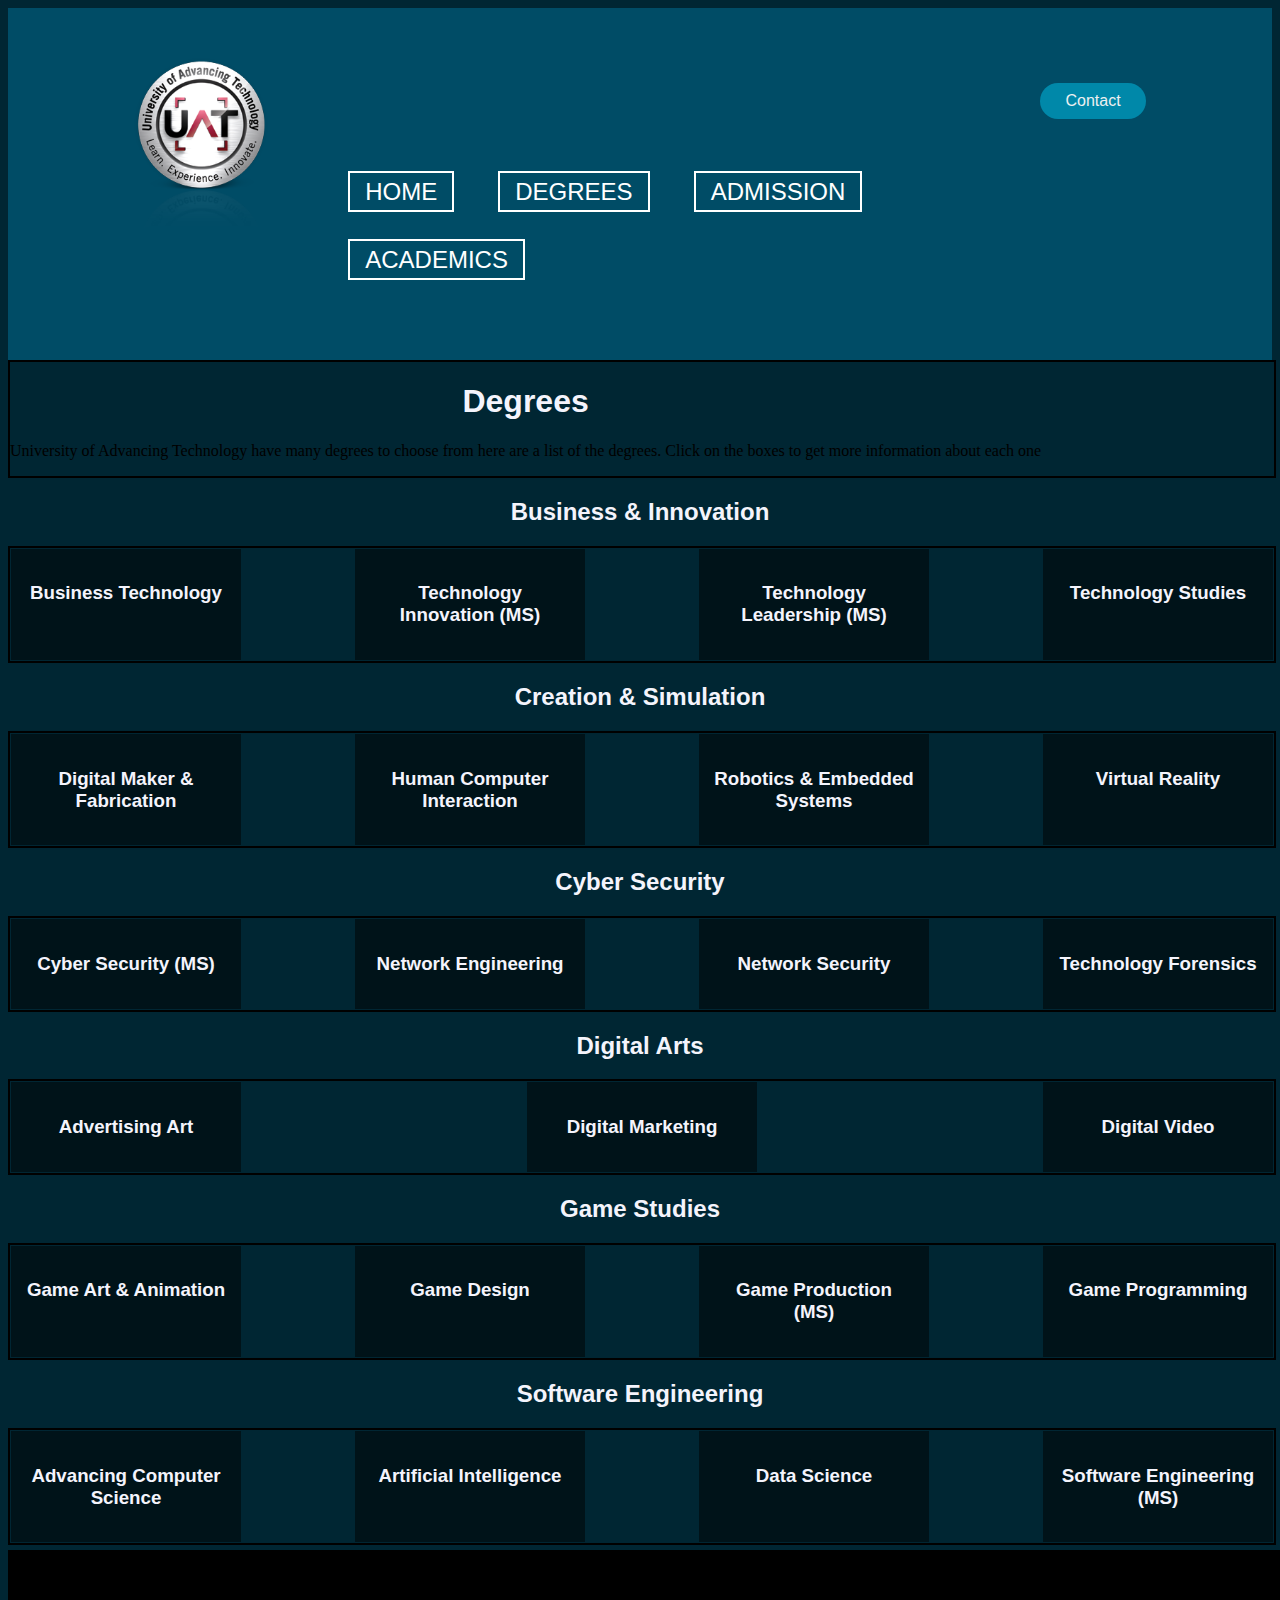
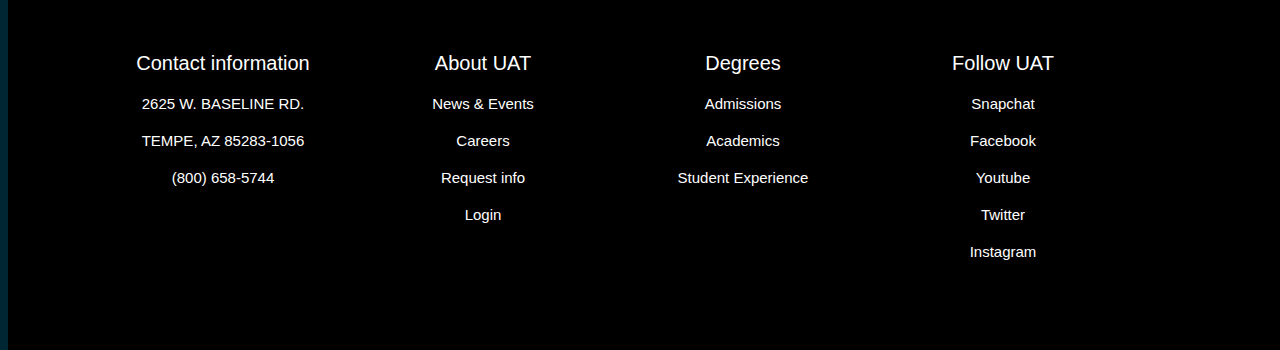
==== Degree.html @ c83efa62 "button" ====
<!DOCTYPE html>
<html lang="en">
<head>
    <meta charset="UTF-8">
    <title>Degrees</title>
    <link rel="stylesheet" a href="degreestyle.css">
    <meta name="viewport" content="width=device-width, initial-scale=1.0">
</head>
<body>
<header>

<img class="logo" src="Images/uat-logo.png" width="145"  height="170" alt="logo">

<nav>
    <ul class="nav">
        <li><a href="index.html">HOME</a></li>
        <li><a href="#">DEGREES</a></li>
        <li><a href="#">ADMISSION</a></li>
        <li><a href="#">ACADEMICS</a></li>
    </ul>
</nav>
<a class="cta" href="#"><button>Contact </button></a>
</header>

<div class="box-wrapper-row">
    <div>
        <h1>Degrees</h1>
        <p>University of Advancing Technology have many degrees to choose from here are a list of the degrees. Click on
            the boxes to get more information about each one</p>
    </div>
</div>

<h2>Business & Innovation</h2>
<div class="box-wrapper-row">
    <div class="box-degree">
        <h3>Business Technology</h3>
    </div>
    <div class="box-degree">
        <h3>Technology Innovation (MS)</h3>
    </div>
    <div class="box-degree">
        <h3>Technology Leadership (MS)</h3>
    </div>
    <div class="box-degree">
        <h3>Technology Studies</h3>
    </div>
</div>

<h2>Creation & Simulation</h2>
<div class="box-wrapper-row">
    <div class="box-degree">
        <h3>Digital Maker & Fabrication</h3>
    </div>
    <div class="box-degree">
        <h3>Human Computer Interaction</h3>
    </div>
    <div class="box-degree">
        <h3>Robotics & Embedded Systems</h3>
    </div>
    <div class="box-degree">
        <h3>Virtual Reality</h3>
    </div>
</div>

<h2>Cyber Security</h2>
<div class="box-wrapper-row">
    <div class="box-degree">
        <h3>Cyber Security (MS)</h3>
    </div>
    <div class="box-degree">
        <h3>Network Engineering</h3>
    </div>
    <div class="box-degree">
        <h3>Network Security</h3>
    </div>
    <div class="box-degree">
        <h3>Technology Forensics</h3>
    </div>
</div>

<h2>Digital Arts</h2>
<div class="box-wrapper-row">
    <div class="box-degree">
        <h3>Advertising Art</h3>
    </div>
    <div class="box-degree">
        <h3>Digital Marketing</h3>
    </div>
    <div class="box-degree">
        <h3>Digital Video</h3>
    </div>
</div>

<h2>Game Studies</h2>
<div class="box-wrapper-row">
    <div class="box-degree">
        <h3>Game Art & Animation</h3>
    </div>
    <div class="box-degree">
        <h3>Game Design</h3>
    </div>
    <div class="box-degree">
        <h3>Game Production (MS)</h3>
    </div>
    <div class="box-degree">
        <h3>Game Programming</h3>
    </div>
</div>

<h2>Software Engineering</h2>
<div class="box-wrapper-row">
    <div class="box-degree">
        <h3>Advancing Computer Science</h3>
    </div>
    <div class="box-degree">
        <h3>Artificial Intelligence</h3>
    </div>
    <div class="box-degree">
        <h3>Data Science</h3>
    </div>
    <div class="box-degree">
        <h3>Software Engineering (MS)</h3>
    </div>
</div>

</div>

<div class="footer">
    <div class="inner-footer">
        <div class="logo-container">
            <img>
        </div>
        <div class="footer-3">
            <h1>Contact information</h1>
            <p>2625 W. BASELINE RD.</p>
            <p>TEMPE, AZ 85283-1056</p>
            <p>(800) 658-5744</p>
        </div>

        <div class="footer-3">
            <h1>About UAT</h1>
            <p>News & Events</p>
            <p>Careers</p>
            <p>Request info</p>
            <p>Login</p>
        </div>

        <div class="footer-3">
            <h1>Degrees</h1>
            <p>Admissions</p>
            <p>Academics</p>
            <p>Student Experience</p>
        </div>

        <div class="footer-3">
            <h1>Follow UAT</h1>
            <p>Snapchat</p>
            <p>Facebook</p>
            <p>Youtube</p>
            <p>Twitter</p>
            <p>Instagram</p>
        </div>

    </div>
</div>

</body>
</html>
---- degreestyle.css ----
body{
    background-color: #002633;
}

.box-wrapper-row {
    border: 2px solid black;
    width: 100%;
    margin-bottom: 5px;
    display: flex;
    flex-direction: row;
    flex-wrap: wrap;
    justify-content: space-between;
    background-color: #002633;

}

.box-degree {
    border: 1px solid #002633;
    width: 200px;
    background-color: #001319;
    padding: 15px;
    text-align: center;
}
html, body {
    height: 100%;
}

h1, h2, h3{
    text-align: center;
    font-family: Arial;
    color: #f4f4fc;
}


*, *:before, *:after {
}

li,a, button {
    font-family: sans-serif;
    font-weight: 500;
    font-size: 16px;
    color: #edf0f1;
    text-decoration: none;
}

header{
    display: flex;
    justify-content: space-between;
    margin-left: auto;
    padding: 50px 10%;
    background-color: #004c66;
;


}

.logo{
    cursor: pointer;
    margin-right: auto;

}

.nav{
    list-style: none;
    margin-top: 100px;
    margin-left: 20px;

}

.nav li{
    display: inline-block;
    padding: 20px 20px;
}

.nav li a{
    transition: all 0.3s ease 0s;
    text-decoration: none;
    color: #ffffff;
    font-size: x-large;
    border: 2px solid #ffffff;
    padding: 5px 15px;
}

.nav li a:hover{
    color: #000;
    background-color: #ffffff;

}
button{
    margin-left: 20px;
    margin-top: 25px;
    padding: 9px 25px;
    background-color: rgba(0,136,169,1);
    border: none;
    border-radius: 50px;
    cursor: pointer;
    transition: all 0.3s ease 0s; ;
}

button:hover{
    background-color: rgba(0,136,169,0.8 );

}

.footer{
    width: 100vw ;
    display: block;
    overflow: hidden;
    padding: 70px 0;
    box-sizing: border-box;
    background-color: black;
}

.inner-footer{
    display: block;
    margin: 0 auto;
    width: 1100px;
    height: 100%;
}

.inner-footer .footer-3{
     width: 250px;
    margin-right: 10px;
    float: left;
    height: 100% ;
}
.inner-footer .footer-3 h1{
    font-size: 20px;
    font-weight: 200;
    font-family: Arial;
    color: white;
    display: block;
    width: 100%;
    margin-bottom: 20px;
}

.inner-footer .footer-3 p{
    font-family: Arial;
    font-size: 15px;
    font-weight: 200;
    color: white;
    display: block;
    width: 100%;
    padding-bottom: 5px;
    text-align: center;
}
@media(max-width: 600px) {
    .footer .inner-footer {
        width: 90%;
    }
    .inner-footer .footer-3{
        width: 100%;
        margin-bottom: 30px;
    }
}
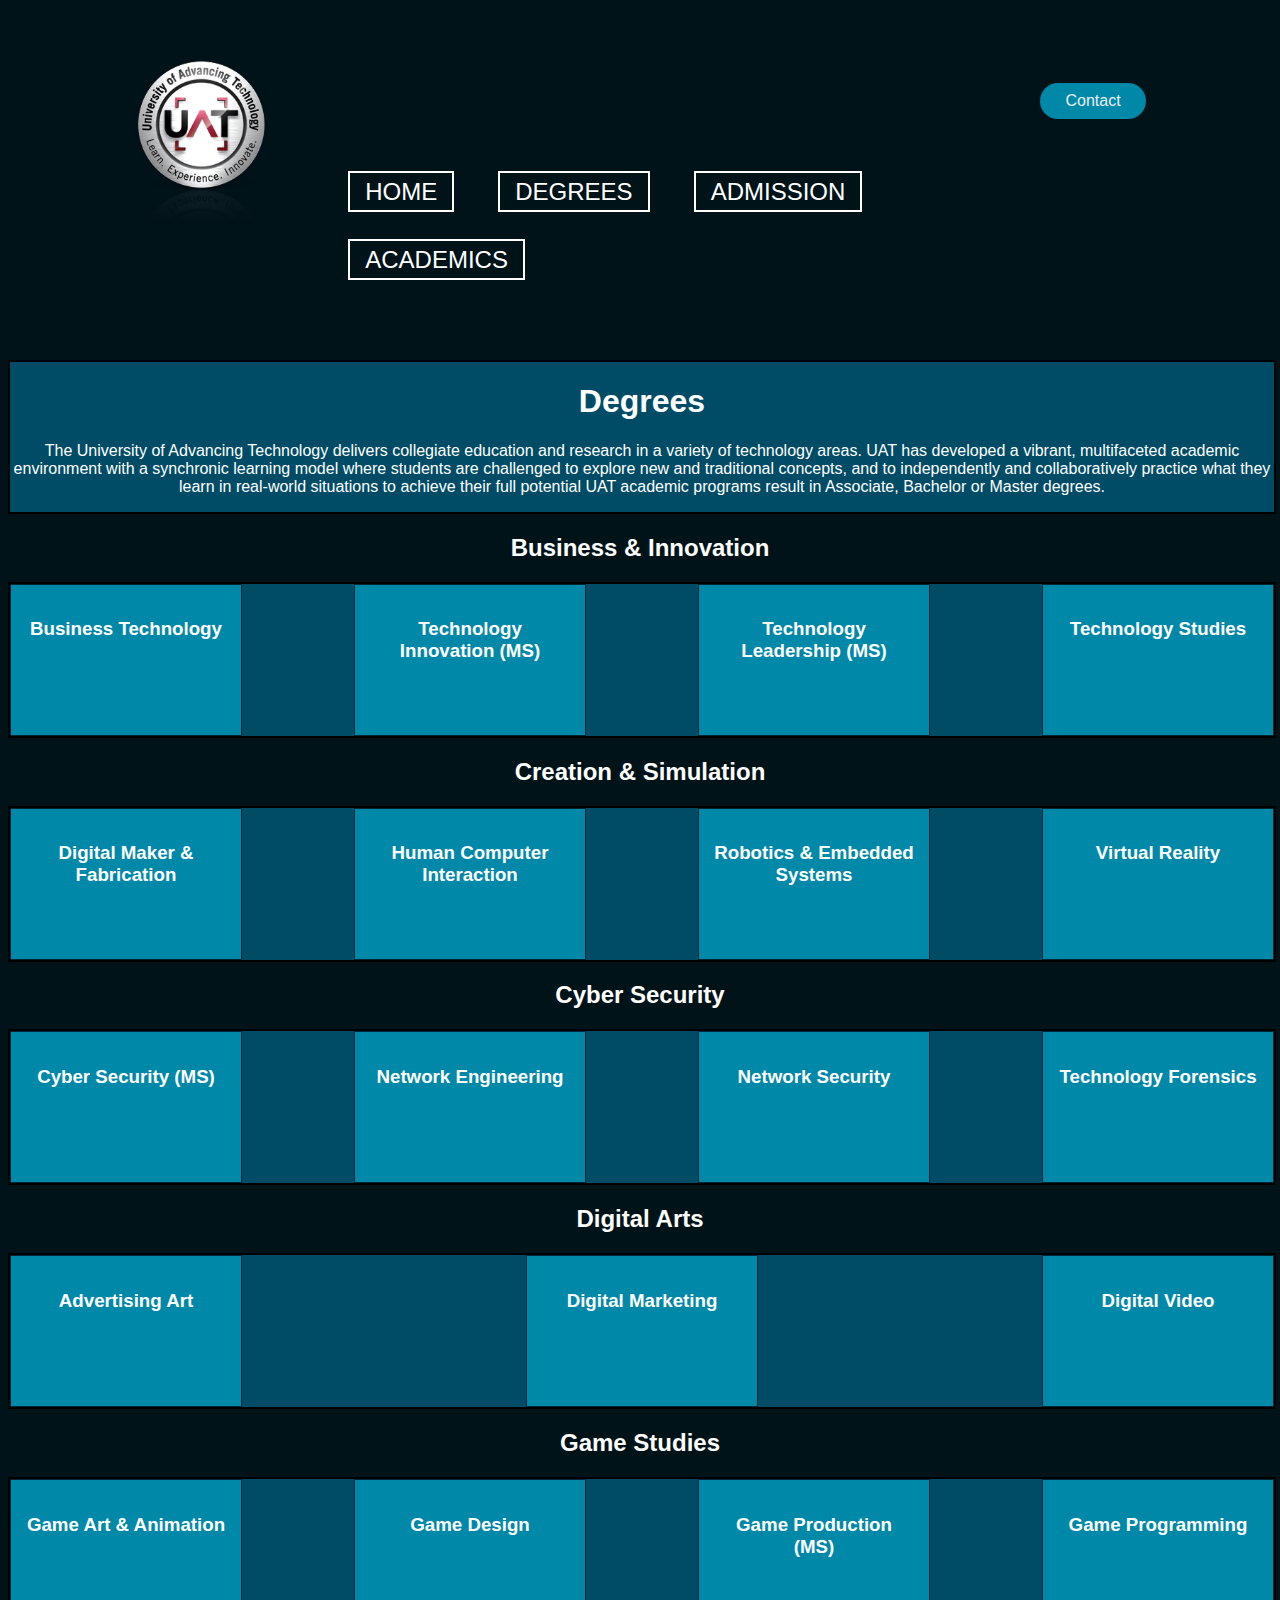
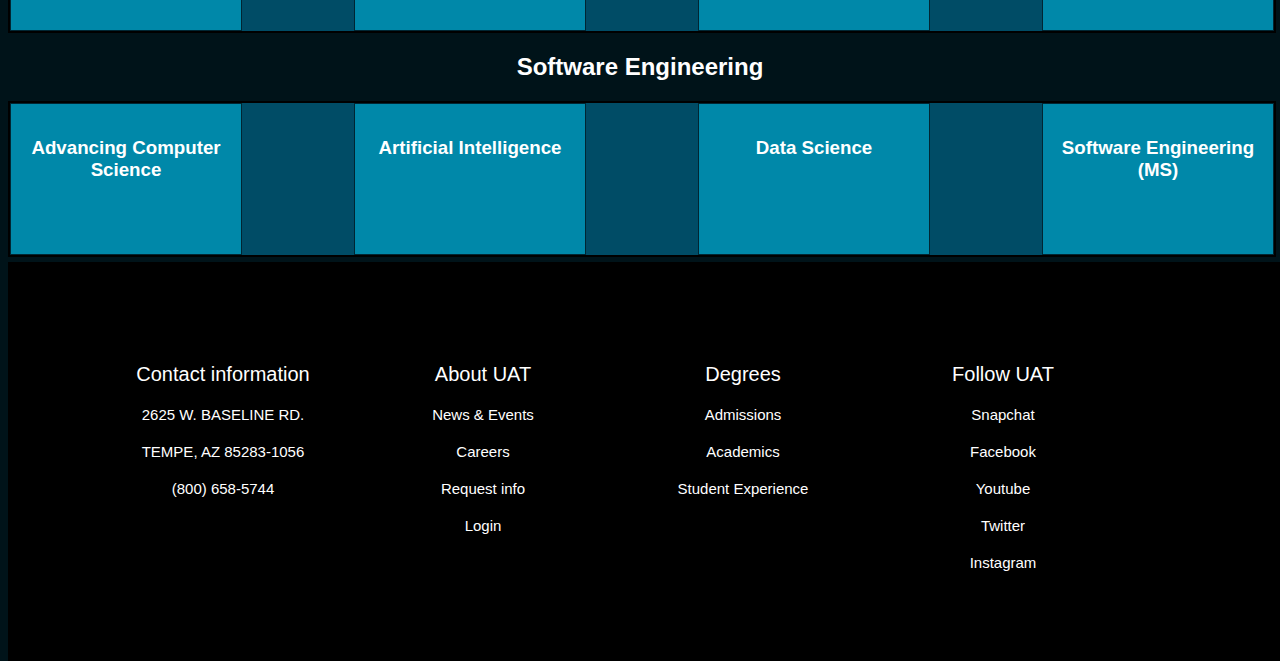
==== commit c5129a66: "Lagd ny fargekombinasjon som henger sammen med forsiden" ====
--- a/Degree.html
+++ b/Degree.html
@@ -3,7 +3,7 @@
 <head>
     <meta charset="UTF-8">
     <title>Degrees</title>
-    <link rel="stylesheet" a href="degreestyle.css">
+    <link rel="stylesheet"  href="degreestyle.css">
     <meta name="viewport" content="width=device-width, initial-scale=1.0">
 </head>
 <body>
@@ -19,14 +19,18 @@
         <li><a href="#">ACADEMICS</a></li>
     </ul>
 </nav>
-<a class="cta" href="#"><button>Contact </button></a>
+<a class="cta" href="#Bottom-of-page"><button>Contact </button></a>
 </header>
 
 <div class="box-wrapper-row">
     <div>
         <h1>Degrees</h1>
-        <p>University of Advancing Technology have many degrees to choose from here are a list of the degrees. Click on
-            the boxes to get more information about each one</p>
+        <p>The University of Advancing Technology delivers collegiate education and research in a variety of technology
+            areas. UAT has developed a vibrant, multifaceted academic environment with a synchronic learning model where
+            students are challenged to explore new and traditional concepts, and to independently and collaboratively
+            practice what they learn in real-world situations to achieve their full potential
+
+            UAT academic programs result in Associate, Bachelor or Master degrees.</p>
     </div>
 </div>
 
@@ -34,6 +38,7 @@
 <div class="box-wrapper-row">
     <div class="box-degree">
         <h3>Business Technology</h3>
+
     </div>
     <div class="box-degree">
         <h3>Technology Innovation (MS)</h3>
@@ -44,6 +49,7 @@
     <div class="box-degree">
         <h3>Technology Studies</h3>
     </div>
+</div>
 </div>
 
 <h2>Creation & Simulation</h2>
@@ -131,7 +137,7 @@
             <img>
         </div>
         <div class="footer-3">
-            <h1>Contact information</h1>
+            <h1 id="Bottom-of-page">Contact information</h1>
             <p>2625 W. BASELINE RD.</p>
             <p>TEMPE, AZ 85283-1056</p>
             <p>(800) 658-5744</p>
--- a/degreestyle.css
+++ b/degreestyle.css
@@ -1,6 +1,6 @@
 
 body{
-    background-color: #002633;
+    background-color: #001319;
 }
 
 .box-wrapper-row {
@@ -11,25 +11,27 @@
     flex-direction: row;
     flex-wrap: wrap;
     justify-content: space-between;
-    background-color: #002633;
+    background-color: #004c66;
 
 }
 
 .box-degree {
     border: 1px solid #002633;
     width: 200px;
-    background-color: #001319;
+    background-color: #0088a9;
     padding: 15px;
     text-align: center;
+    width: 200px;
+    height: 120px;
 }
 html, body {
     height: 100%;
 }
 
-h1, h2, h3{
+h1, h2, h3, p{
     text-align: center;
     font-family: Arial;
-    color: #f4f4fc;
+    color: white;
 }
 
 
@@ -49,7 +51,7 @@
     justify-content: space-between;
     margin-left: auto;
     padding: 50px 10%;
-    background-color: #004c66;
+    background-color: #001319;
 ;
 
 
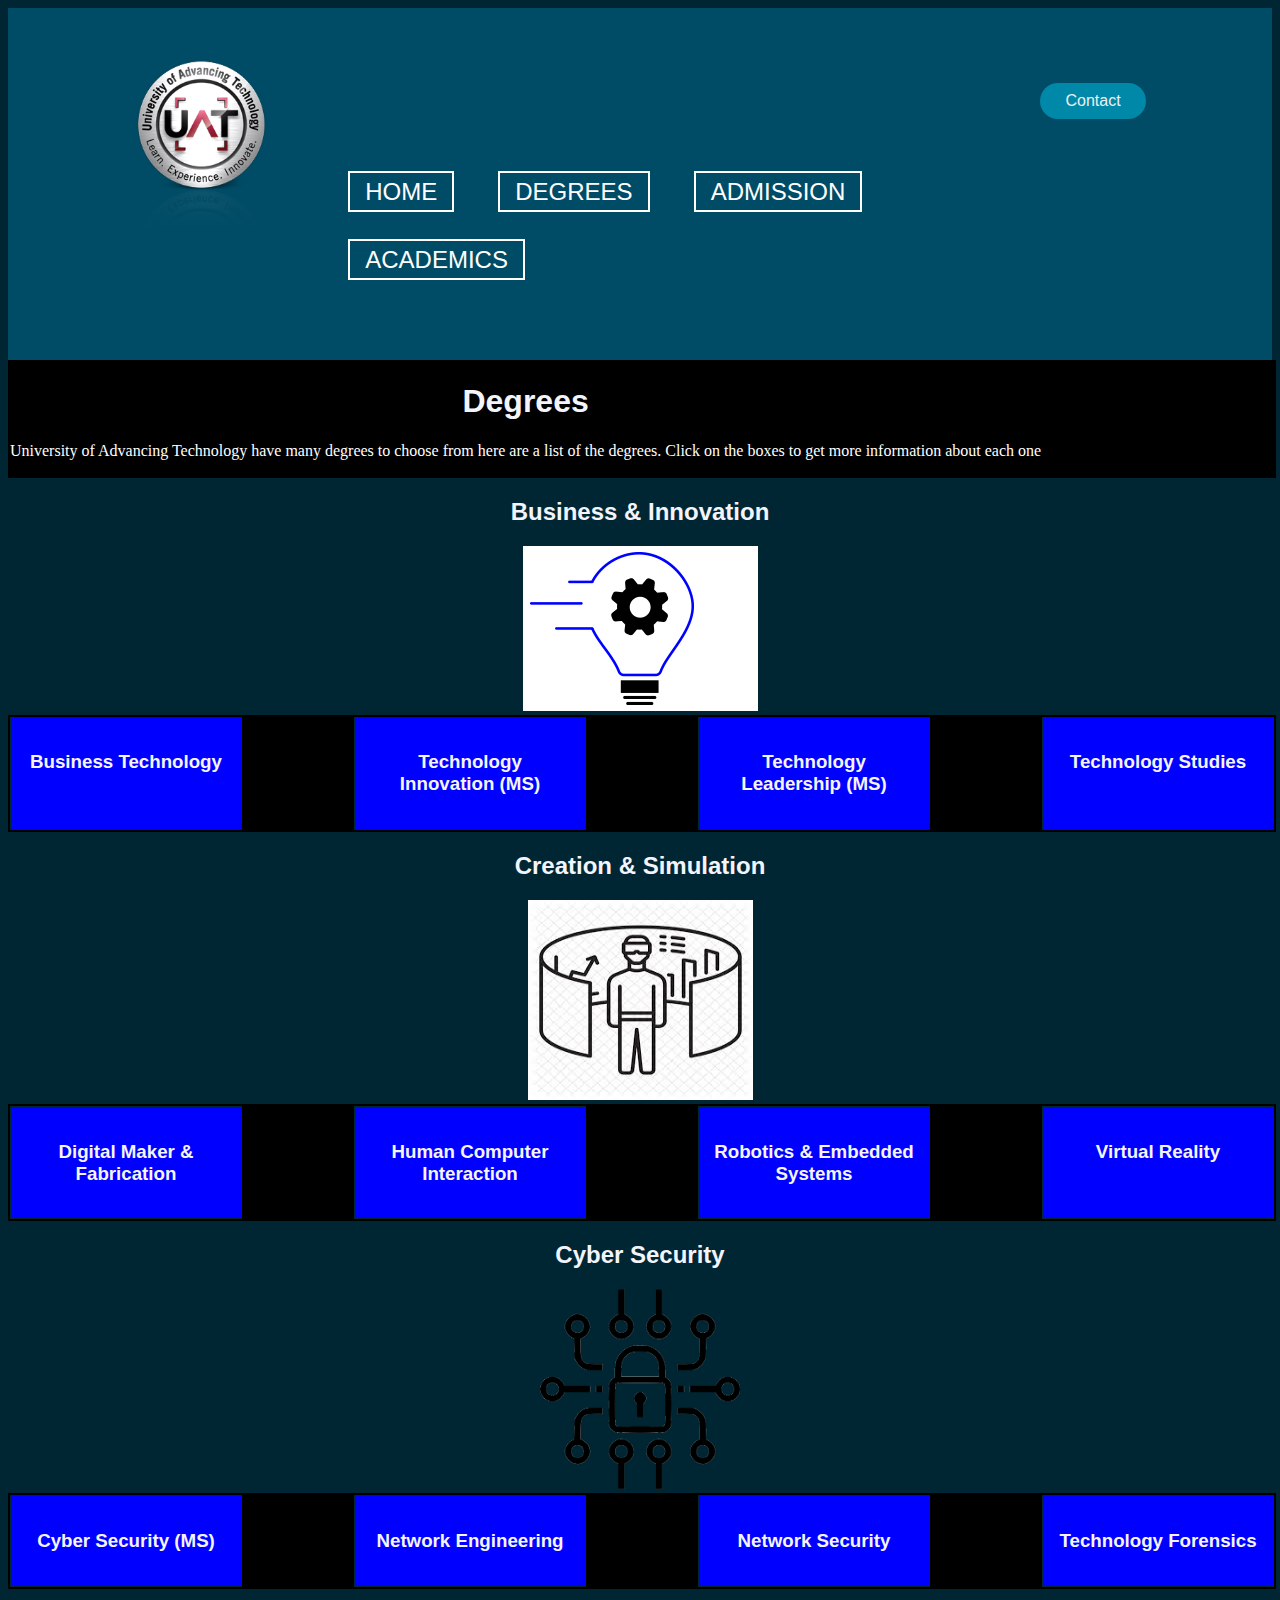
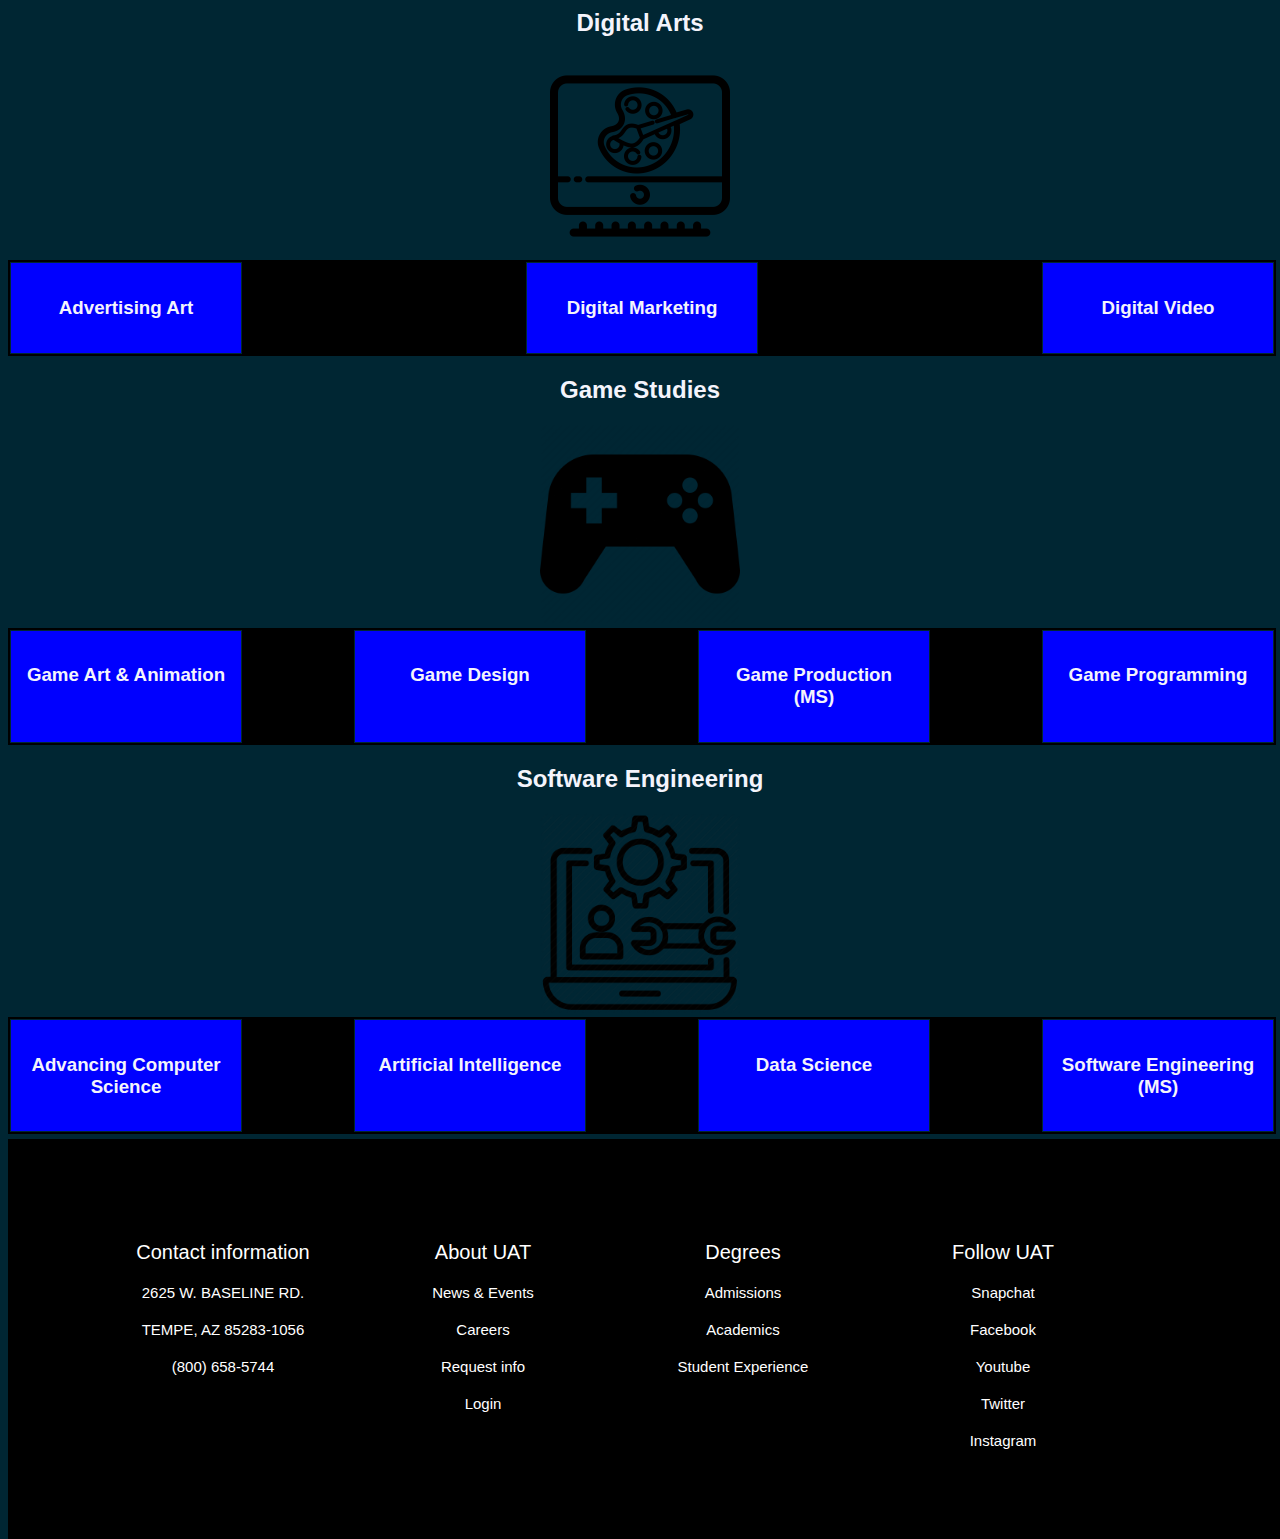
==== commit a07ad176: "bilder 2. side" ====
--- a/Degree.html
+++ b/Degree.html
@@ -25,20 +25,18 @@
 <div class="box-wrapper-row">
     <div>
         <h1>Degrees</h1>
-        <p>The University of Advancing Technology delivers collegiate education and research in a variety of technology
-            areas. UAT has developed a vibrant, multifaceted academic environment with a synchronic learning model where
-            students are challenged to explore new and traditional concepts, and to independently and collaboratively
-            practice what they learn in real-world situations to achieve their full potential
-
-            UAT academic programs result in Associate, Bachelor or Master degrees.</p>
+        <p>University of Advancing Technology have many degrees to choose from here are a list of the degrees. Click on
+            the boxes to get more information about each one</p>
     </div>
 </div>
 
 <h2>Business & Innovation</h2>
-<div class="box-wrapper-row">
+<div class="image">
+    <img src="Images/last ned.png" height="165" width="235"/>
+</div>
+    <div class="box-wrapper-row">
     <div class="box-degree">
         <h3>Business Technology</h3>
-
     </div>
     <div class="box-degree">
         <h3>Technology Innovation (MS)</h3>
@@ -50,10 +48,13 @@
         <h3>Technology Studies</h3>
     </div>
 </div>
-</div>
 
 <h2>Creation & Simulation</h2>
-<div class="box-wrapper-row">
+<div class="image">
+
+    <img src="Images/simulation .jpeg" height="200" width="225"/>
+</div>
+    <div class="box-wrapper-row">
     <div class="box-degree">
         <h3>Digital Maker & Fabrication</h3>
     </div>
@@ -69,7 +70,12 @@
 </div>
 
 <h2>Cyber Security</h2>
-<div class="box-wrapper-row">
+<div class="image">
+
+
+    <img src="Images/cyber sec.png" height="200" width="200"/>
+</div>
+    <div class="box-wrapper-row">
     <div class="box-degree">
         <h3>Cyber Security (MS)</h3>
     </div>
@@ -85,7 +91,11 @@
 </div>
 
 <h2>Digital Arts</h2>
-<div class="box-wrapper-row">
+<div class="image">
+
+    <img src="Images/digi arts.png" height="200" width="200"/>
+</div>
+    <div class="box-wrapper-row">
     <div class="box-degree">
         <h3>Advertising Art</h3>
     </div>
@@ -98,7 +108,11 @@
 </div>
 
 <h2>Game Studies</h2>
-<div class="box-wrapper-row">
+<div class="image">
+
+
+    <img src="Images/gamepad-512.png" height="200" width="200"/></div>
+    <div class="box-wrapper-row">
     <div class="box-degree">
         <h3>Game Art & Animation</h3>
     </div>
@@ -114,7 +128,11 @@
 </div>
 
 <h2>Software Engineering</h2>
-<div class="box-wrapper-row">
+<div class="image">
+
+    <img src="Images/soft.png" height="200" width="200"/>
+</div>
+    <div class="box-wrapper-row">
     <div class="box-degree">
         <h3>Advancing Computer Science</h3>
     </div>
--- a/degreestyle.css
+++ b/degreestyle.css
@@ -1,6 +1,6 @@
 
 body{
-    background-color: #001319;
+    background-color: #002633;
 }
 
 .box-wrapper-row {
@@ -11,27 +11,26 @@
     flex-direction: row;
     flex-wrap: wrap;
     justify-content: space-between;
-    background-color: #004c66;
+    background-color: black;
+    color: white;
 
 }
 
 .box-degree {
     border: 1px solid #002633;
     width: 200px;
-    background-color: #0088a9;
+    background-color: #0000FF;
     padding: 15px;
     text-align: center;
-    width: 200px;
-    height: 120px;
 }
 html, body {
     height: 100%;
 }
 
-h1, h2, h3, p{
+h1, h2, h3{
     text-align: center;
     font-family: Arial;
-    color: white;
+    color: #f4f4fc;
 }
 
 
@@ -51,7 +50,7 @@
     justify-content: space-between;
     margin-left: auto;
     padding: 50px 10%;
-    background-color: #001319;
+    background-color: #004c66;
 ;
 
 
@@ -155,4 +154,8 @@
         width: 100%;
         margin-bottom: 30px;
     }
+}
+.image{
+    text-align: center;
+    color: white;
 }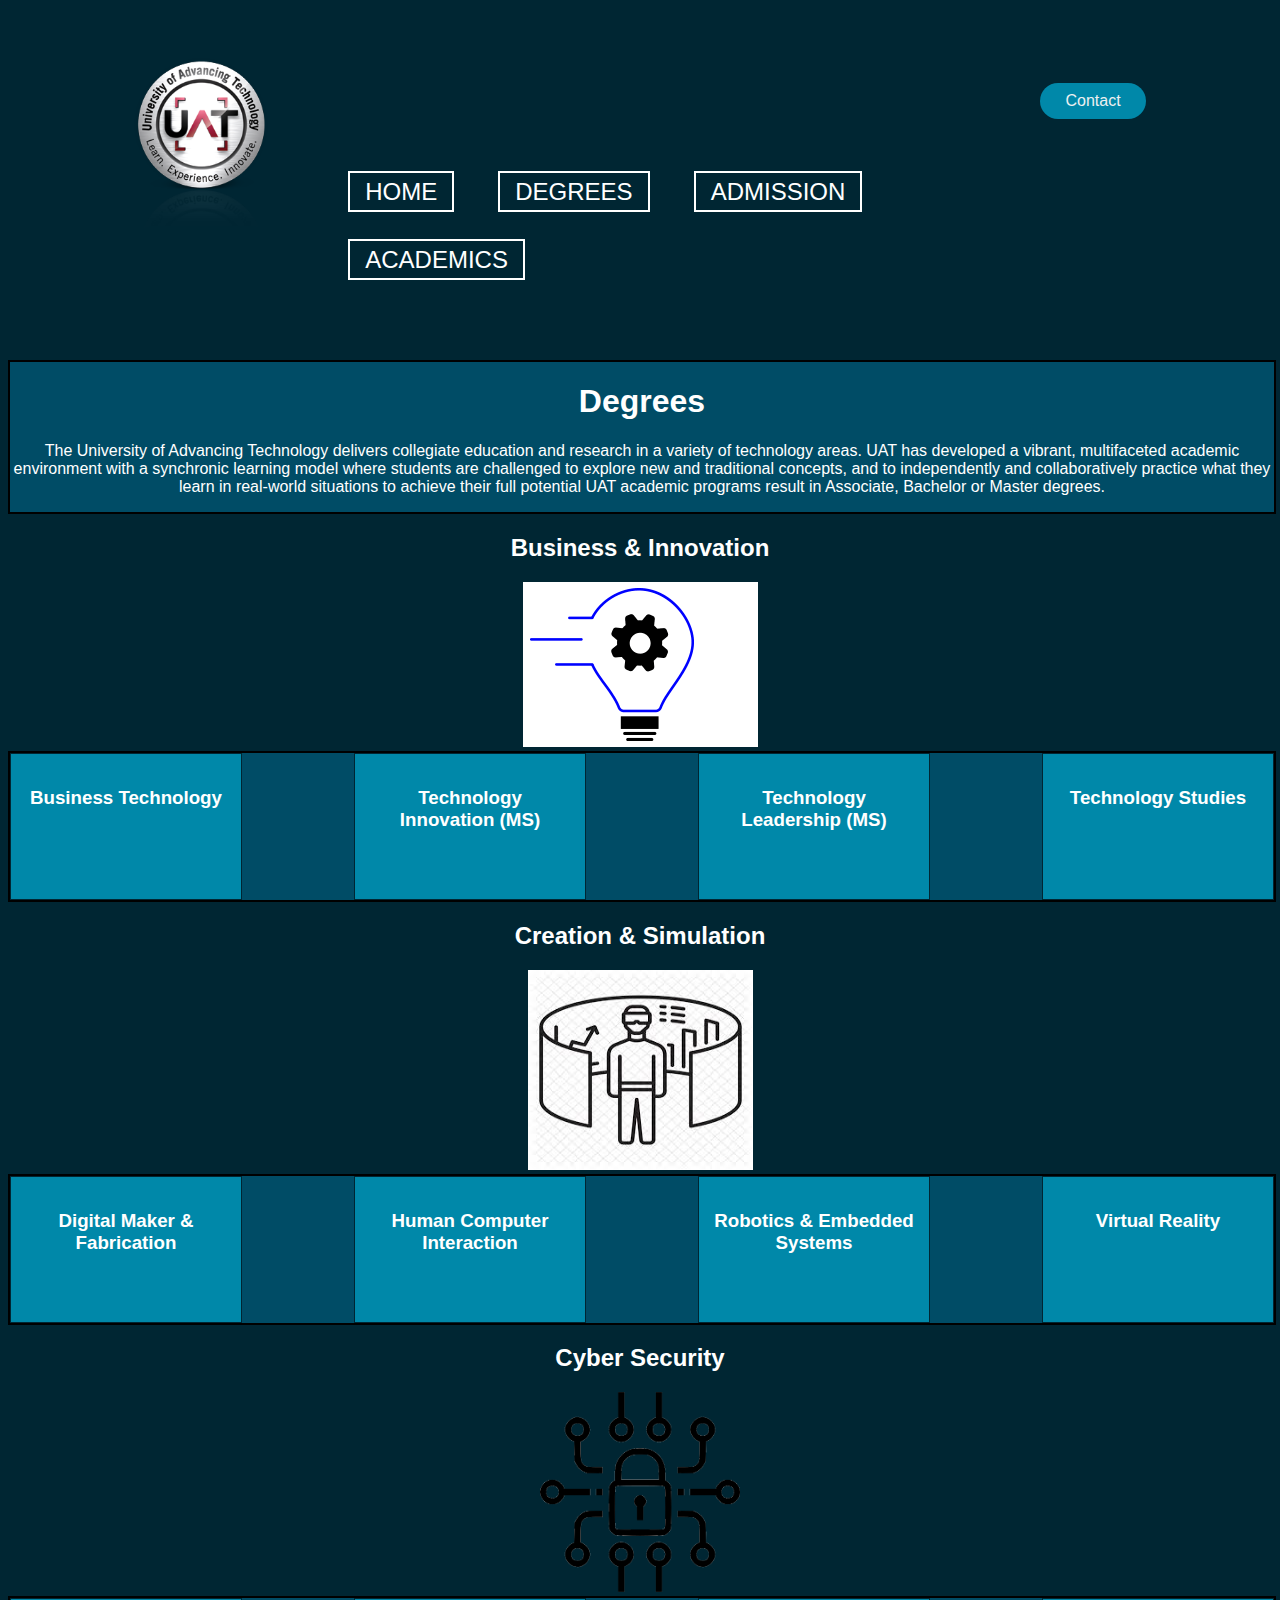
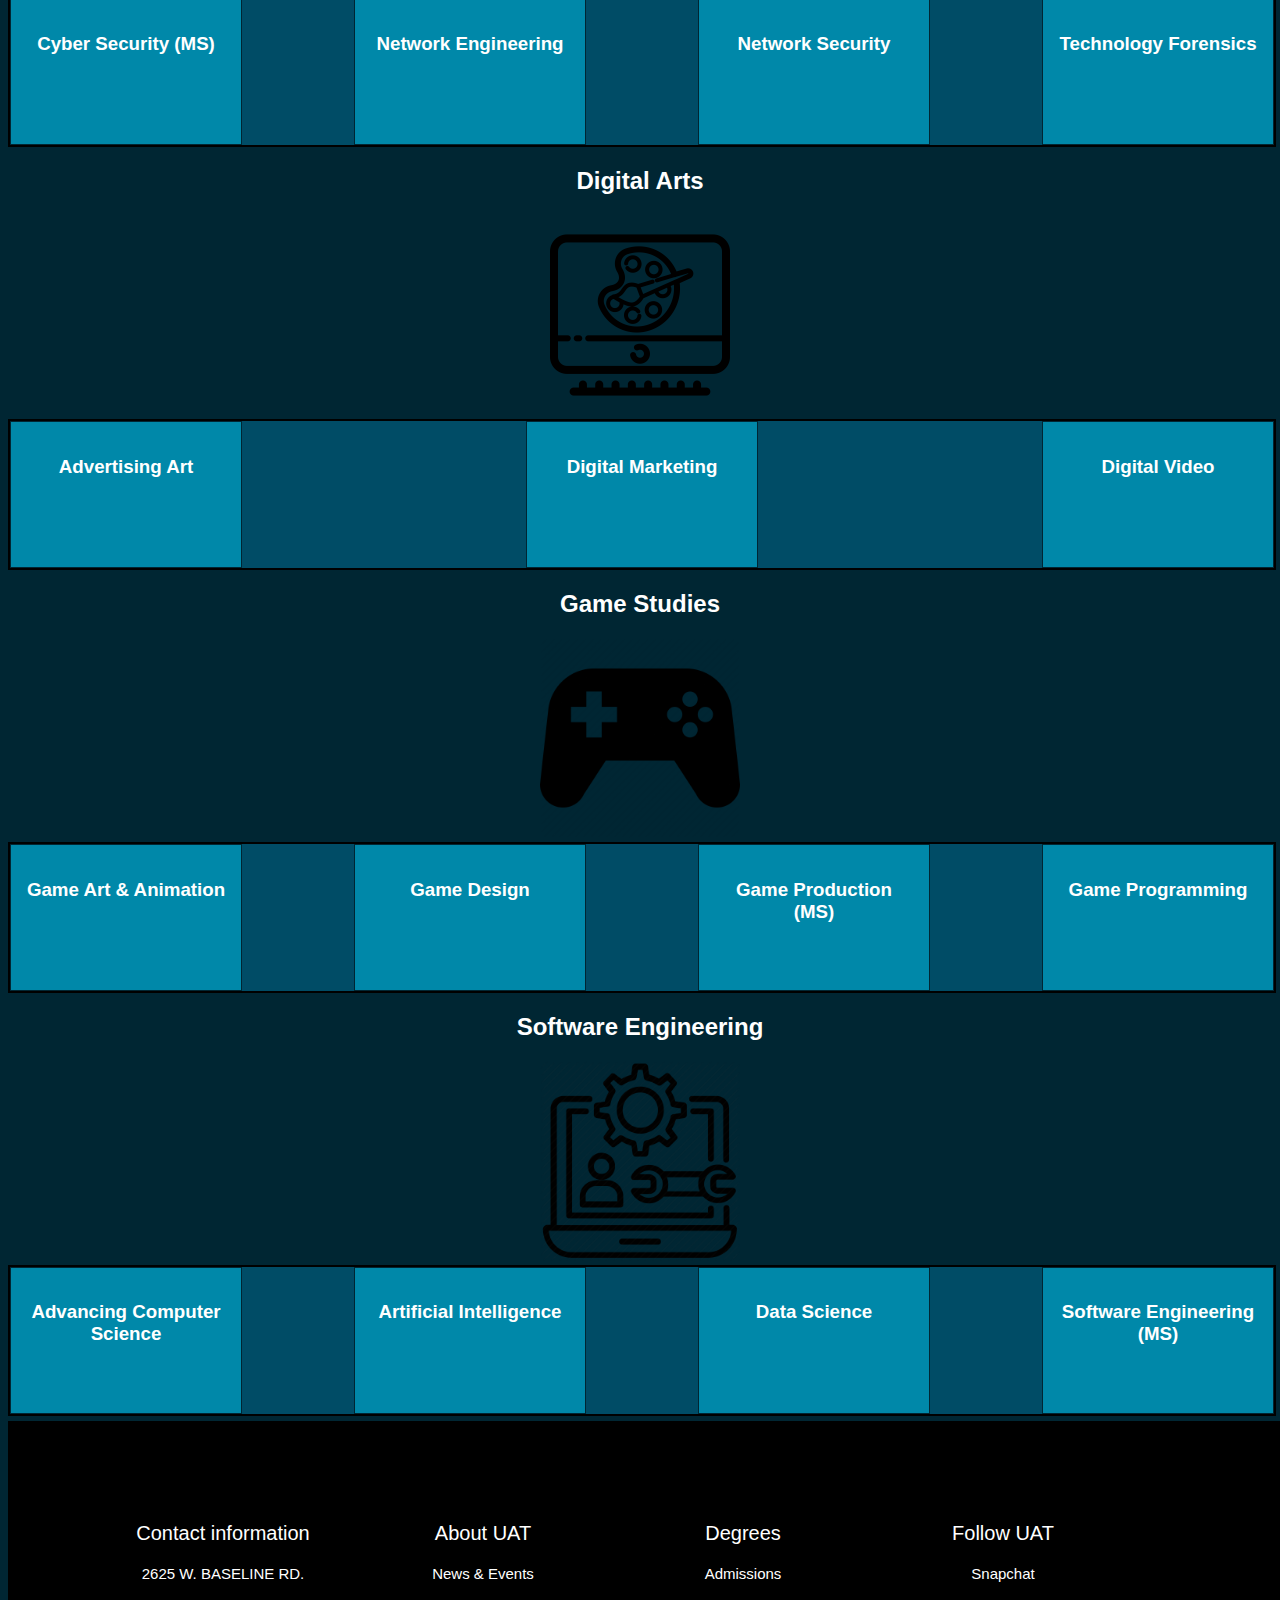
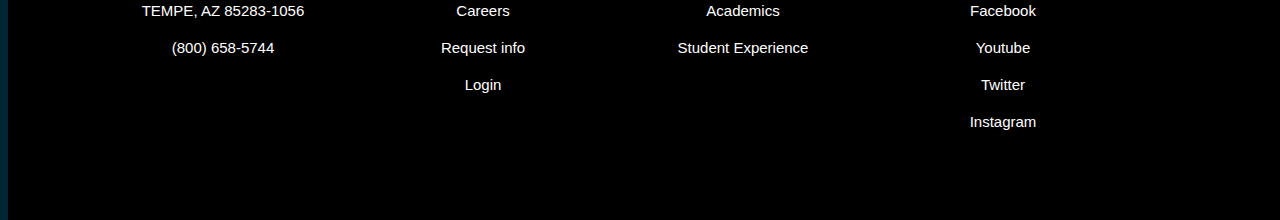
==== commit 5252f48b: "Merge branch 'master' of https://github.com/henrikbn00/UAT.github.io" ====
--- a/Degree.html
+++ b/Degree.html
@@ -25,8 +25,12 @@
 <div class="box-wrapper-row">
     <div>
         <h1>Degrees</h1>
-        <p>University of Advancing Technology have many degrees to choose from here are a list of the degrees. Click on
-            the boxes to get more information about each one</p>
+        <p>The University of Advancing Technology delivers collegiate education and research in a variety of technology
+            areas. UAT has developed a vibrant, multifaceted academic environment with a synchronic learning model where
+            students are challenged to explore new and traditional concepts, and to independently and collaboratively
+            practice what they learn in real-world situations to achieve their full potential
+
+            UAT academic programs result in Associate, Bachelor or Master degrees.</p>
     </div>
 </div>
 
@@ -37,6 +41,7 @@
     <div class="box-wrapper-row">
     <div class="box-degree">
         <h3>Business Technology</h3>
+
     </div>
     <div class="box-degree">
         <h3>Technology Innovation (MS)</h3>
@@ -47,6 +52,7 @@
     <div class="box-degree">
         <h3>Technology Studies</h3>
     </div>
+</div>
 </div>
 
 <h2>Creation & Simulation</h2>
--- a/degreestyle.css
+++ b/degreestyle.css
@@ -11,26 +11,36 @@
     flex-direction: row;
     flex-wrap: wrap;
     justify-content: space-between;
+
     background-color: black;
     color: white;
+
+    background-color: #004c66;
+
 
 }
 
 .box-degree {
     border: 1px solid #002633;
     width: 200px;
+
     background-color: #0000FF;
+
+    background-color: #0088a9;
+
     padding: 15px;
     text-align: center;
+    width: 200px;
+    height: 115px;
 }
 html, body {
     height: 100%;
 }
 
-h1, h2, h3{
+h1, h2, h3, p{
     text-align: center;
     font-family: Arial;
-    color: #f4f4fc;
+    color: white;
 }
 
 
@@ -50,7 +60,7 @@
     justify-content: space-between;
     margin-left: auto;
     padding: 50px 10%;
-    background-color: #004c66;
+    background-color: #002633;
 ;
 
 
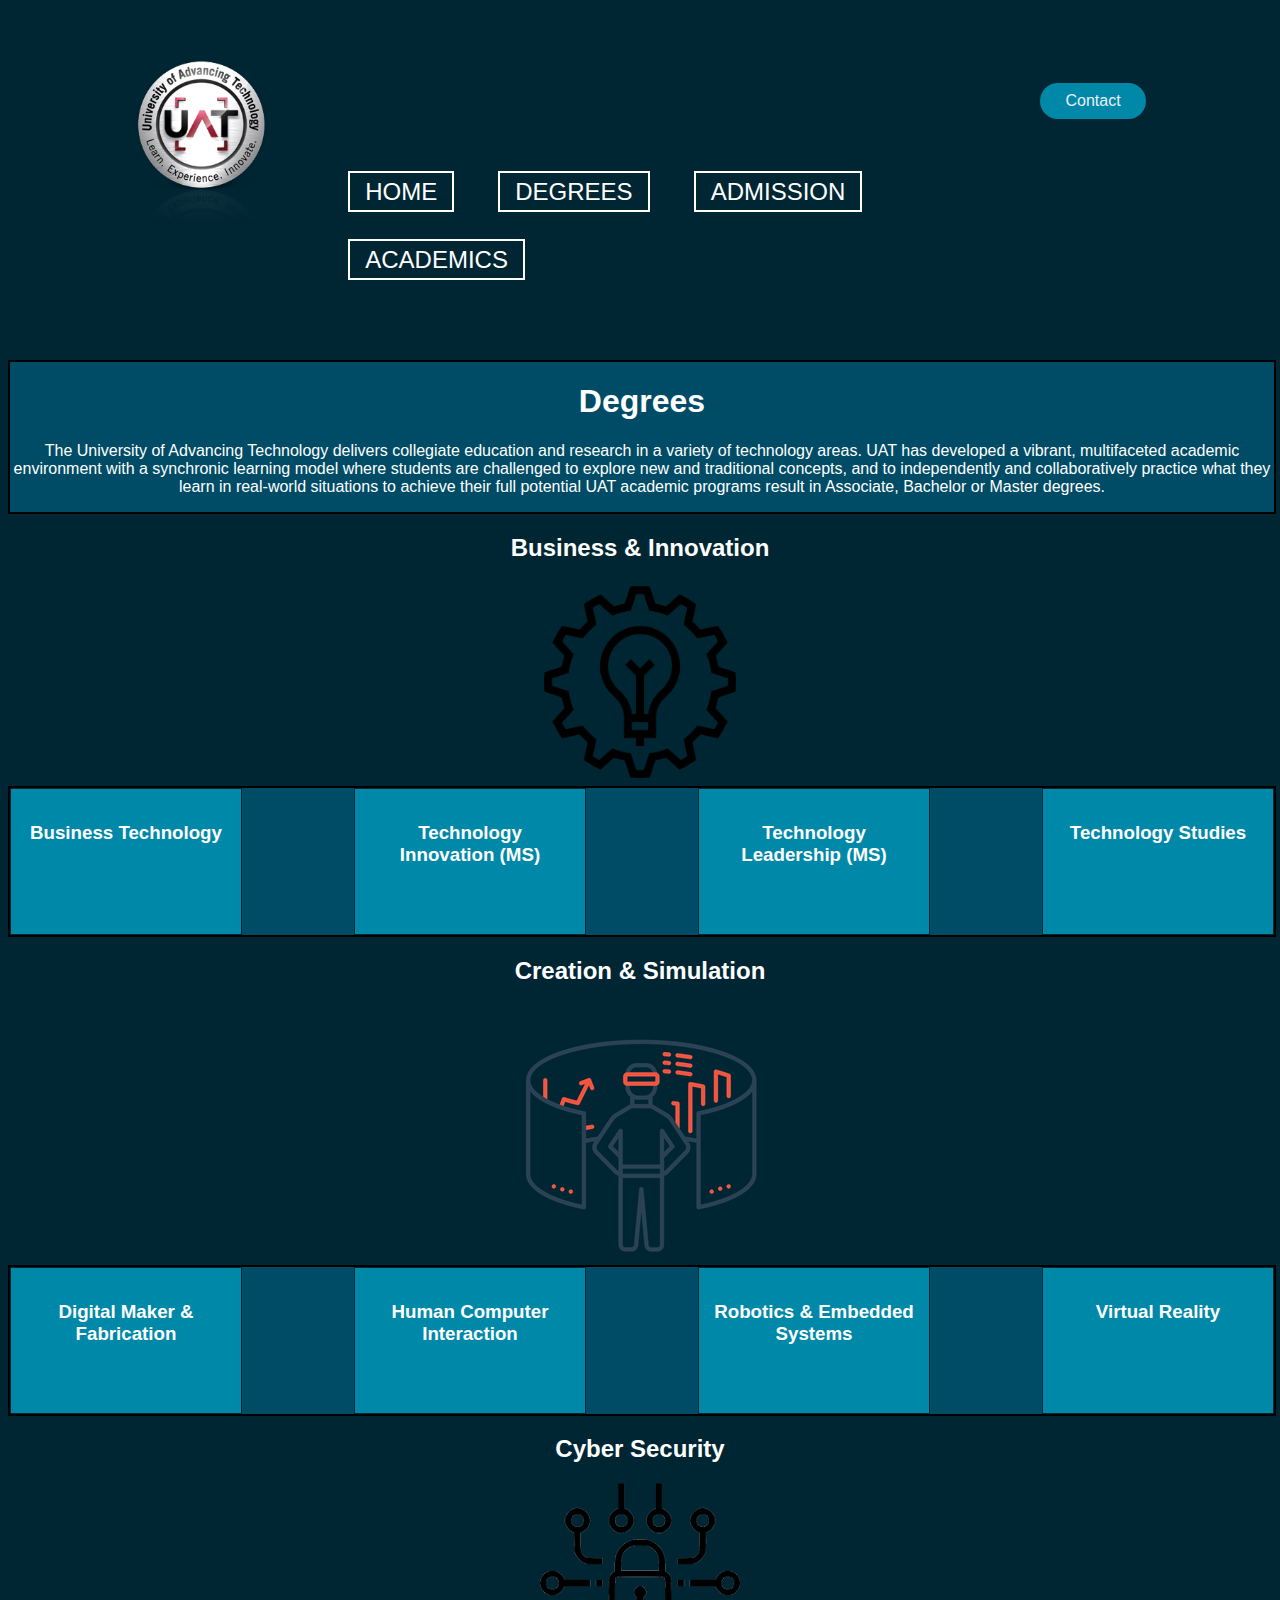
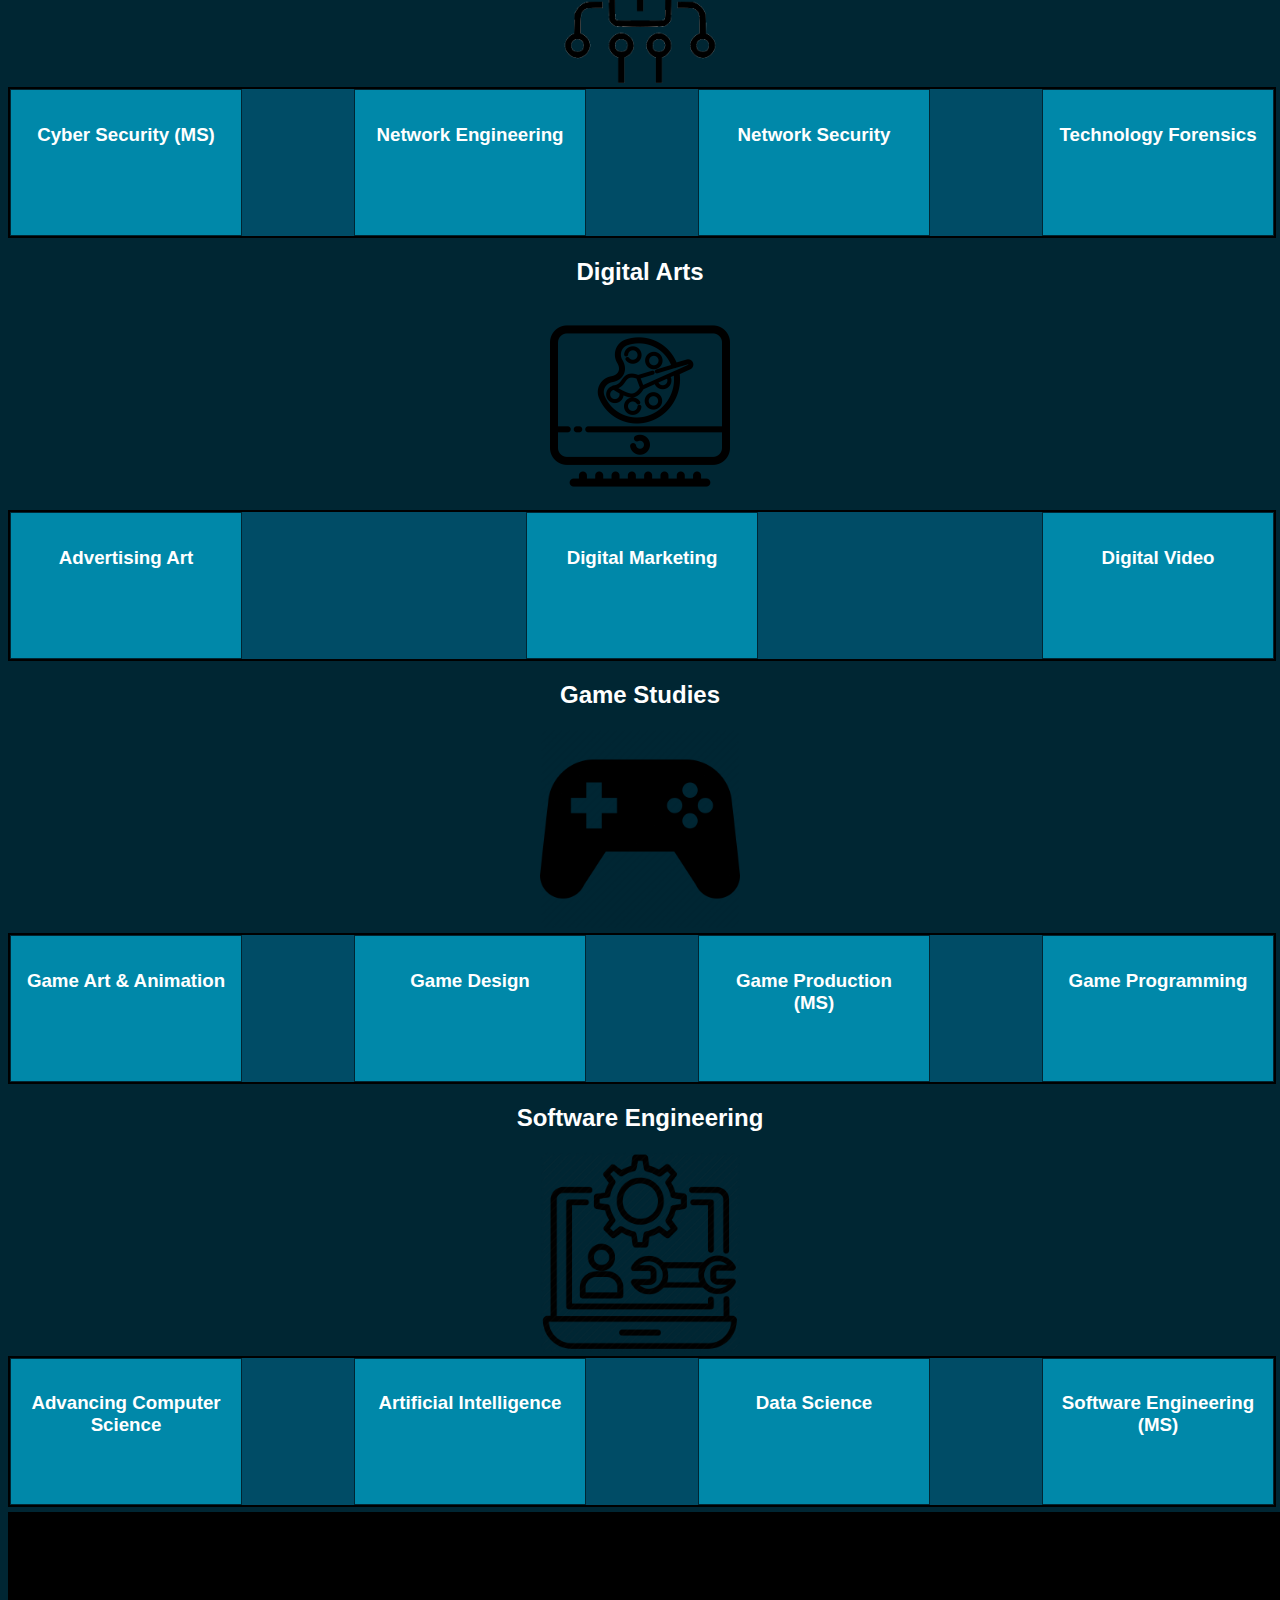
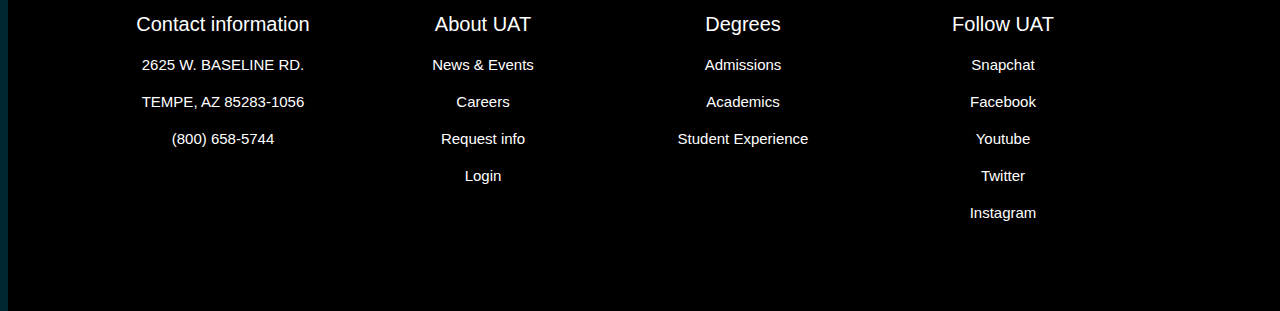
==== commit e1d6995a: "bilder" ====
--- a/Degree.html
+++ b/Degree.html
@@ -36,7 +36,7 @@
 
 <h2>Business & Innovation</h2>
 <div class="image">
-    <img src="Images/last ned.png" height="165" width="235"/>
+    <img src="Images/innovation-252-866285.png" height="200" width="200"/>
 </div>
     <div class="box-wrapper-row">
     <div class="box-degree">
@@ -57,8 +57,7 @@
 
 <h2>Creation & Simulation</h2>
 <div class="image">
-
-    <img src="Images/simulation .jpeg" height="200" width="225"/>
+    <img src="Images/simulation-11-456768.png" height="256" width="256"/>
 </div>
     <div class="box-wrapper-row">
     <div class="box-degree">
--- a/degreestyle.css
+++ b/degreestyle.css
@@ -12,9 +12,7 @@
     flex-wrap: wrap;
     justify-content: space-between;
 
-    background-color: black;
     color: white;
-
     background-color: #004c66;
 
 
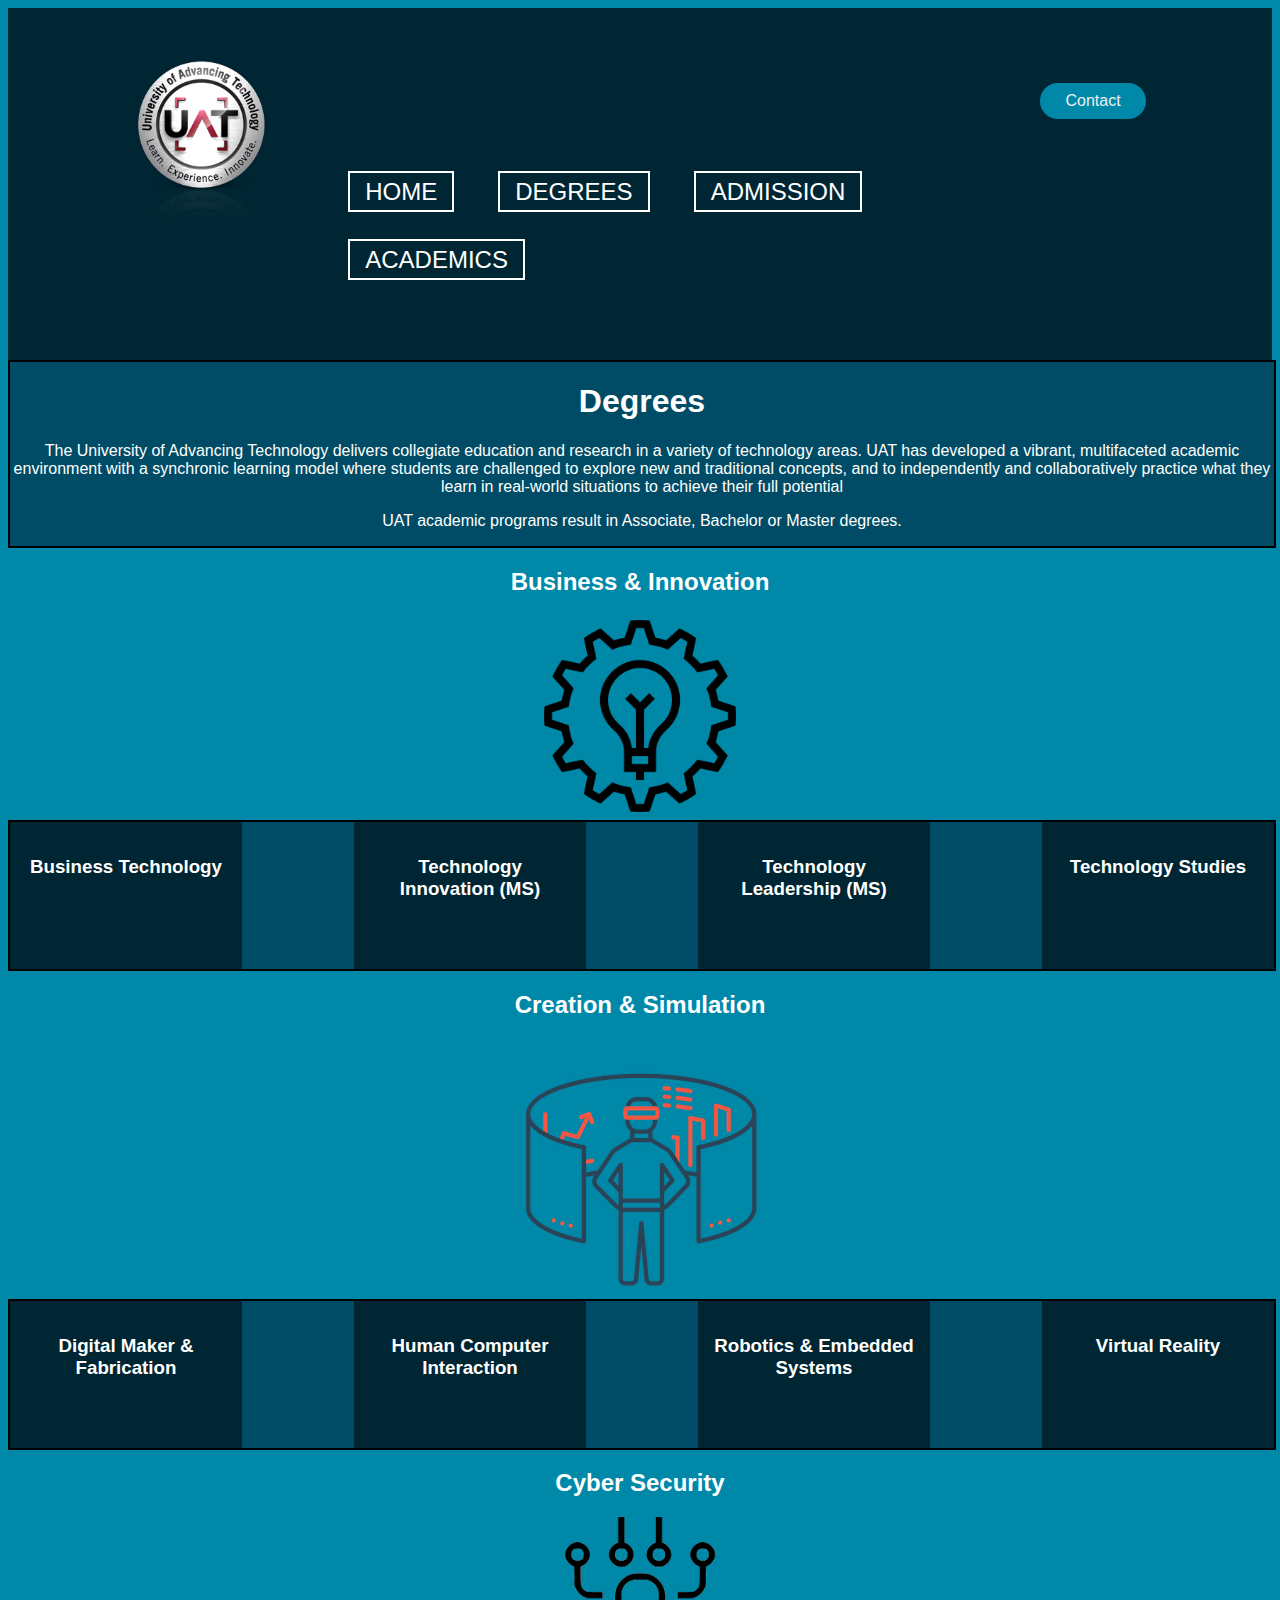
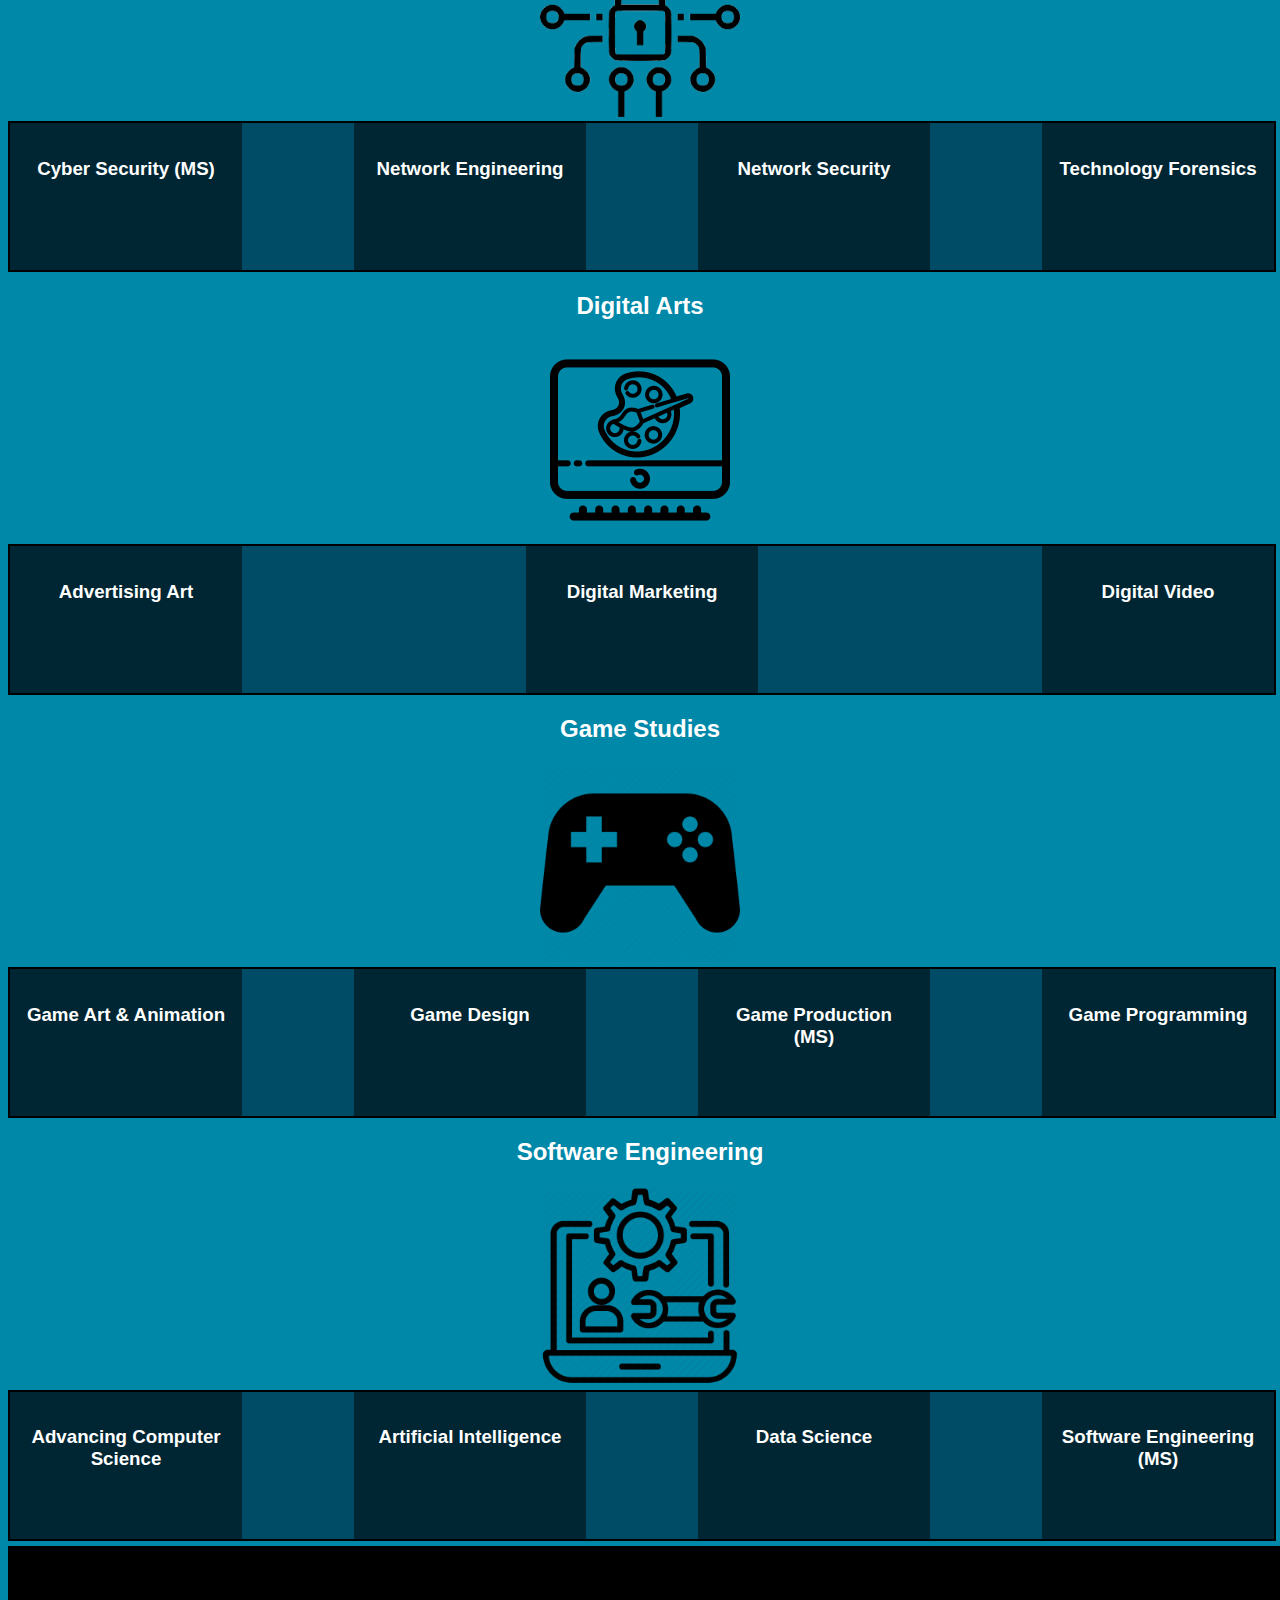
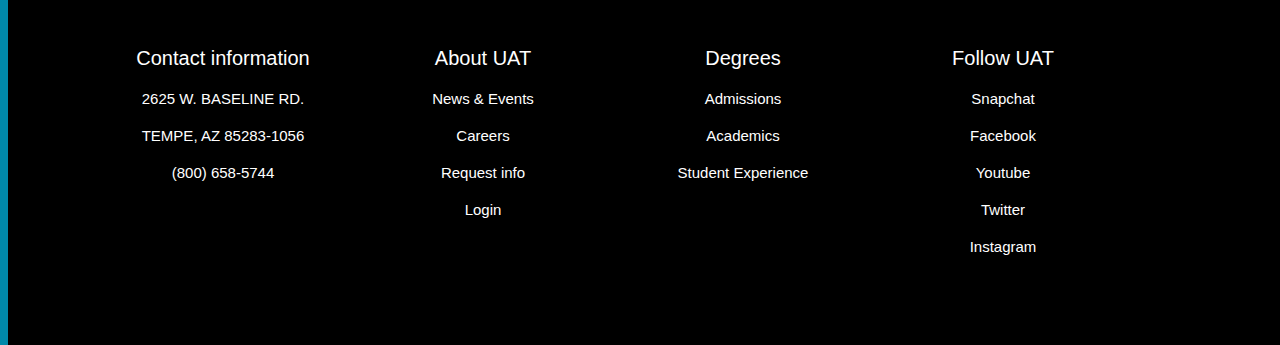
==== commit 5d3e479b: "Ny farge kombo som gjøre bildene mer synnlig no" ====
--- a/Degree.html
+++ b/Degree.html
@@ -28,9 +28,9 @@
         <p>The University of Advancing Technology delivers collegiate education and research in a variety of technology
             areas. UAT has developed a vibrant, multifaceted academic environment with a synchronic learning model where
             students are challenged to explore new and traditional concepts, and to independently and collaboratively
-            practice what they learn in real-world situations to achieve their full potential
+            practice what they learn in real-world situations to achieve their full potential</p>
 
-            UAT academic programs result in Associate, Bachelor or Master degrees.</p>
+           <p> UAT academic programs result in Associate, Bachelor or Master degrees.</p>
     </div>
 </div>
 
--- a/degreestyle.css
+++ b/degreestyle.css
@@ -1,6 +1,6 @@
 
 body{
-    background-color: #002633;
+    background-color: #0088a9;
 }
 
 .box-wrapper-row {
@@ -21,11 +21,7 @@
 .box-degree {
     border: 1px solid #002633;
     width: 200px;
-
-    background-color: #0000FF;
-
-    background-color: #0088a9;
-
+    background-color: #002633;
     padding: 15px;
     text-align: center;
     width: 200px;
